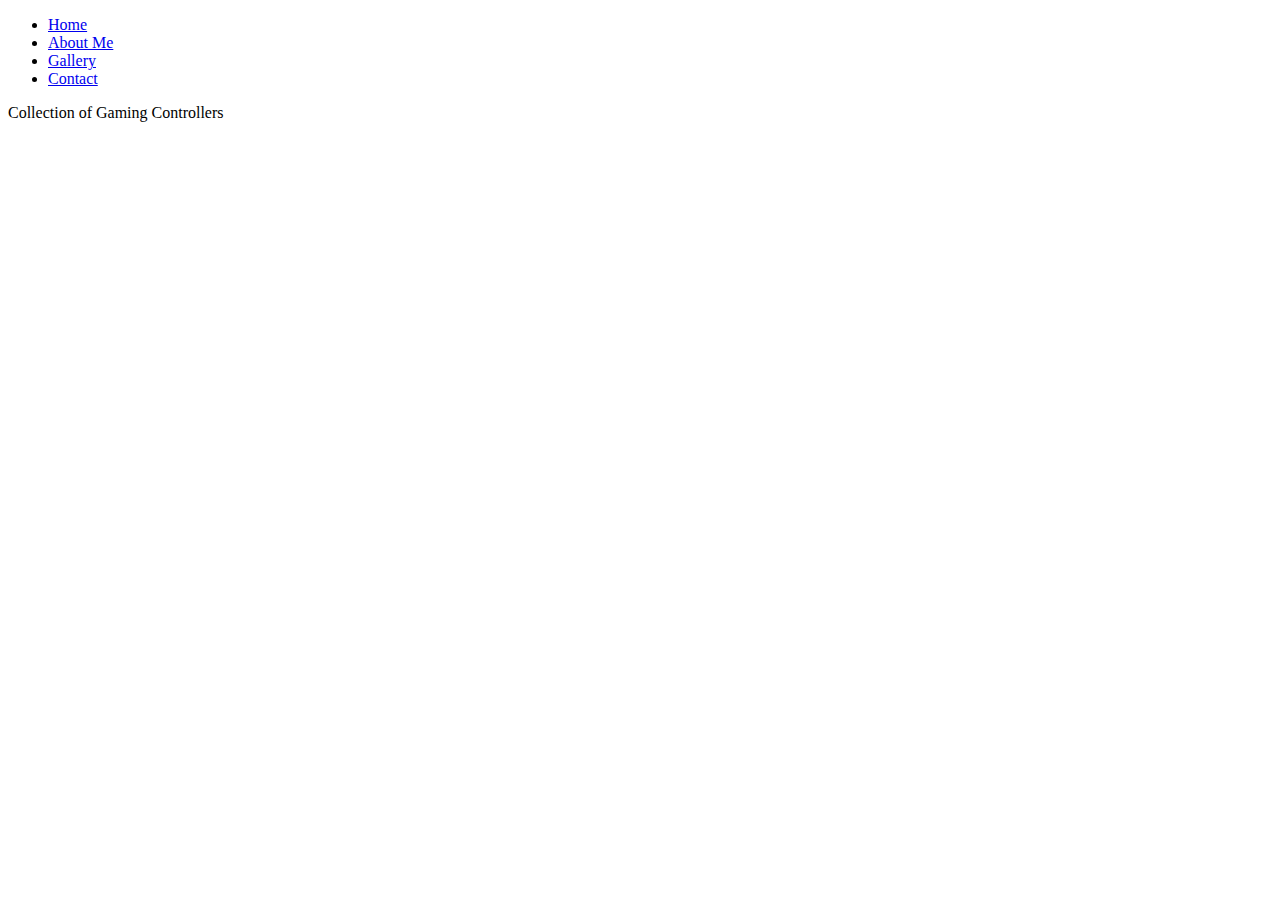
==== gallery.html @ 20689b8a "Add html files" ====
<!DOCTYPE html>
<html lang="en">
<head>
    <meta charset="UTF-8">
    <meta name="viewport" content="width=device-width, initial-scale=1.0">
    <link rel="stylesheet" href="./css/style.css">
    <link 
        href="https://fonts.googleapis.com/css2?family=Poppins:wght@400;500&display=swap" 
        rel="stylesheet"
    />
    <link 
        rel="stylesheet" 
        href="//maxcdn.bootstrapcdn.com/font-awesome/4.1.0/css/font-awesome.min.css"
    />
    <title>Sohail Mirza | Gallery</title>
</head>
<body>
    <header>
        <!-- <div class="logo-container">
            <h4 class="logo">Sohail Mirza</h4>
        </div> -->
        <nav>
            <ul class="nav-links">
                <li><a class="nav-link" href="./index.html">Home</a></li>
                <li><a class="nav-link" href="./about-me.html">About Me</a></li>
                <li><a class="nav-link active" href="./gallery.html">Gallery</a></li>
                <li><a class="nav-link" href="./contact.html">Contact</a></li>
            </ul>
        </nav>
    </header>

    <main>
        <section class="presentation">
            <div class="introduction">
                <div class="intro-text">
                    
                    <p>
                        Collection of Gaming Controllers
                    </p>
                </div>
            </div>
        </section>

        <div class="gallery">
            <div class="row">
                <div class="gallery-column">
                    <img src="img/pic2.jpg" alt="">
                    <img src="img/pic1.jpg" alt="">
                    <img src="img/pic3.jpg" alt="">
                    <img src="img/pic10.jpg" alt="">
                </div>
                <div class="gallery-column">
                    <img src="img/pic4.jpg" alt="">
                    <img src="img/pic5.jpg" alt="">
                    <img src="img/pic6.jpg" alt="">
                    <img src="img/pic11.jpg" alt="">
                </div>
                <div class="gallery-column">
                    <img src="img/pic7.jpg" alt="">
                    <img src="img/pic8.jpg" alt="">
                    <img src="img/pic9.jpg" alt="">
                    <img src="images/pic12.jpg" alt="">
                </div>
                <div class="gallery-column">
                    <img src="img/pic13.jpg" alt="">
                    <img src="img/pic14.jpg" alt="">
                    <img src="img/pic15.jpg" alt="">
                    <img src="img/pic16.jpg" alt="">
                </div>
                
            </div>
        </div>
    </main>

</body>
</html>
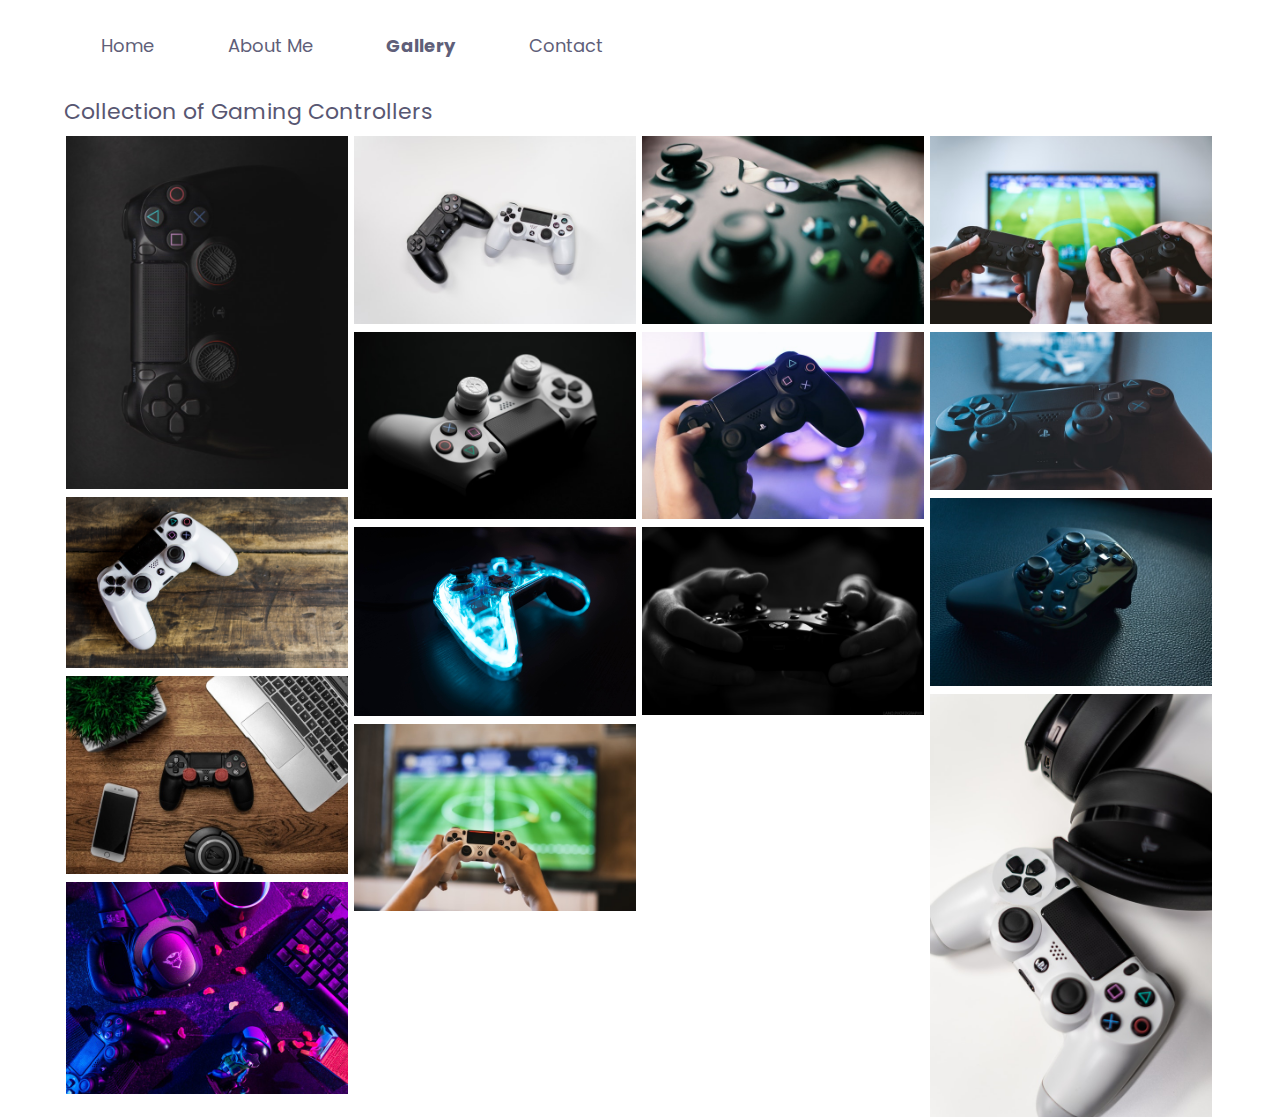
==== commit 4145d477: "Refactor gallery" ====
--- a/gallery.html
+++ b/gallery.html
@@ -44,28 +44,28 @@
         <div class="gallery">
             <div class="row">
                 <div class="gallery-column">
-                    <img src="img/pic2.jpg" alt="">
-                    <img src="img/pic1.jpg" alt="">
-                    <img src="img/pic3.jpg" alt="">
-                    <img src="img/pic10.jpg" alt="">
+                    <img src="./img/pic2.jpg" alt="">
+                    <img src="./img/pic1.jpg" alt="">
+                    <img src="./img/pic3.jpg" alt="">
+                    <img src="./img/pic10.jpg" alt="">
                 </div>
                 <div class="gallery-column">
-                    <img src="img/pic4.jpg" alt="">
-                    <img src="img/pic5.jpg" alt="">
-                    <img src="img/pic6.jpg" alt="">
-                    <img src="img/pic11.jpg" alt="">
+                    <img src="./img/pic4.jpg" alt="">
+                    <img src="./img/pic5.jpg" alt="">
+                    <img src="./img/pic6.jpg" alt="">
+                    <img src="./img/pic11.jpg" alt="">
                 </div>
                 <div class="gallery-column">
-                    <img src="img/pic7.jpg" alt="">
-                    <img src="img/pic8.jpg" alt="">
-                    <img src="img/pic9.jpg" alt="">
-                    <img src="images/pic12.jpg" alt="">
+                    <img src="./img/pic7.jpg" alt="">
+                    <img src="./img/pic8.jpg" alt="">
+                    <img src="./img/pic9.jpg" alt="">
+                    <img src="./images/pic12.jpg" alt="">
                 </div>
                 <div class="gallery-column">
-                    <img src="img/pic13.jpg" alt="">
-                    <img src="img/pic14.jpg" alt="">
-                    <img src="img/pic15.jpg" alt="">
-                    <img src="img/pic16.jpg" alt="">
+                    <img src="./img/pic13.jpg" alt="">
+                    <img src="./img/pic14.jpg" alt="">
+                    <img src="./img/pic15.jpg" alt="">
+                    <img src="./img/pic16.jpg" alt="">
                 </div>
                 
             </div>
--- a/css/style.css
+++ b/css/style.css
@@ -0,0 +1,212 @@
+* {
+    margin: 0px;
+    padding: 0px;
+    box-sizing: border-box;
+}
+
+body {
+    font-family: 'Poppins', sans-serif;
+}
+
+input, textarea {
+    font-family: 'Poppins', sans-serif;
+}
+
+header {
+    display: flex;
+    width: 45%;
+    /* background: lightblue; */
+    height: 10vh;
+    /* margin: auto; */
+    margin-left: 5%;
+    align-items: center;
+    
+}
+
+
+li:hover {
+    /* background: red; */
+    /* box-shadow: 16px 16px 16px rgba(0,0,0,0.2); */
+    /* border-style: solid; */
+
+    /* font-weight: bolder; */
+}
+
+.logo-container,
+.nav-links {
+    display: flex;
+}
+
+.logo-container {
+    flex: 1;
+}
+.logo {
+    font-weight: 400;
+    margin: 5px;
+}
+nav {
+    flex: 3;
+}
+.nav-links {
+    /* justify-content: space-around; */
+    justify-content: space-around;
+    list-style: none;
+    
+}
+.nav-link {
+    color: #5f5f79;
+    font-size: 18px;
+    text-decoration: none;
+    /* padding: 20px; */
+}
+
+.active {
+    font-weight: bolder;
+}
+
+.presentation {
+    display: flex;
+    width: 90%;
+    margin: auto;
+    /* min-height: 80vh; */
+    /* align-items: center; */
+}
+
+.introduction {
+    flex: 1;
+}
+
+.intro-text h1 {
+    font-size: 44px;
+    font-weight: 500;
+    color: #585772;
+    /* background: linear-gradient(to right, #494964, #6f6f89);
+    -webkit-background-clip: text;
+    -webkit-text-fill-color: transparent; */
+}
+
+.intro-text p {
+    margin-top: 5px;
+    font-size: 22px;
+    color: #585772;
+}
+
+.gallery {
+    /* background-color: red; */
+    display: flex;
+    width: 90%;
+    margin: auto;
+}
+
+.row {
+    display: flex;
+    flex-wrap: wrap;
+    /* padding: 0 4px; */
+}
+
+.gallery-column {
+    flex: 24%;
+    max-width: 25%;
+    padding: 0 4px 0 2px;
+}
+
+.gallery-column img {
+    margin-top: 8px;
+    vertical-align: middle;
+    width: 100%;
+}
+
+.form {
+    /* display: flex; */
+    /* width: 90%; */
+    margin: auto;
+    /* font-size: 22px; */
+    width: 50%;
+    height: 50px;
+    position: relative;
+    overflow: hidden;
+    /* background: red; */
+}
+
+.form input {
+    width: 100%;
+    height: 100%;
+    color: #595f6e;
+    padding-top: 20px;
+    border: none;
+    outline: none;
+}
+
+.form label {
+    position: absolute;
+    bottom: 0px;
+    left: 0%;
+    width: 100%;
+    height: 100%;
+    pointer-events: none;
+    border-bottom: 1px solid black;
+}
+
+
+.form label::after {
+    content: "";
+    position: absolute;
+    left: 0px;
+    bottom: -1px;
+    height: 100%;
+    width: 100%;
+    border-bottom: 2px solid #5fa8d3;
+    transform: translateX(-100%);
+    transition: transform 0.3s ease;
+}
+
+.content-name {
+    position: absolute;
+    bottom: 5px;
+    left: 0px;
+    transition: all 0.3s ease;
+}
+
+.form input:focus + .label-name .content-name,
+.form input:valid + .label-name .content-name {
+    transform: translateY(-100%);
+    font-size: 14px;
+    color: #5fa8d3;
+}
+
+.form input:focus + .label-name::after,
+.form input:valid + .label-name::after {
+    transform: translateX(0%);
+}
+
+input, textarea {
+    width: 95%;
+    padding: 12px;
+    border: 1px solid #ccc;
+    border-radius: 4px;
+    margin-top: 6px;
+    margin-bottom: 16px;
+    resize: vertical;
+}
+  
+input[type=submit] {
+    background-color: #5f5f99;
+    color: white;
+    padding: 12px 20px;
+    border: none;
+    border-radius: 4px;
+    cursor: pointer;
+}
+  
+input[type=submit]:hover {
+    background-color: #5f5f79;
+}
+
+.form-container {
+    border-radius: 5px;
+    background-color: #f2f2f2;
+    padding: 20px;
+    width: 50%;
+    margin: auto;
+    color: #5f6f99;
+}